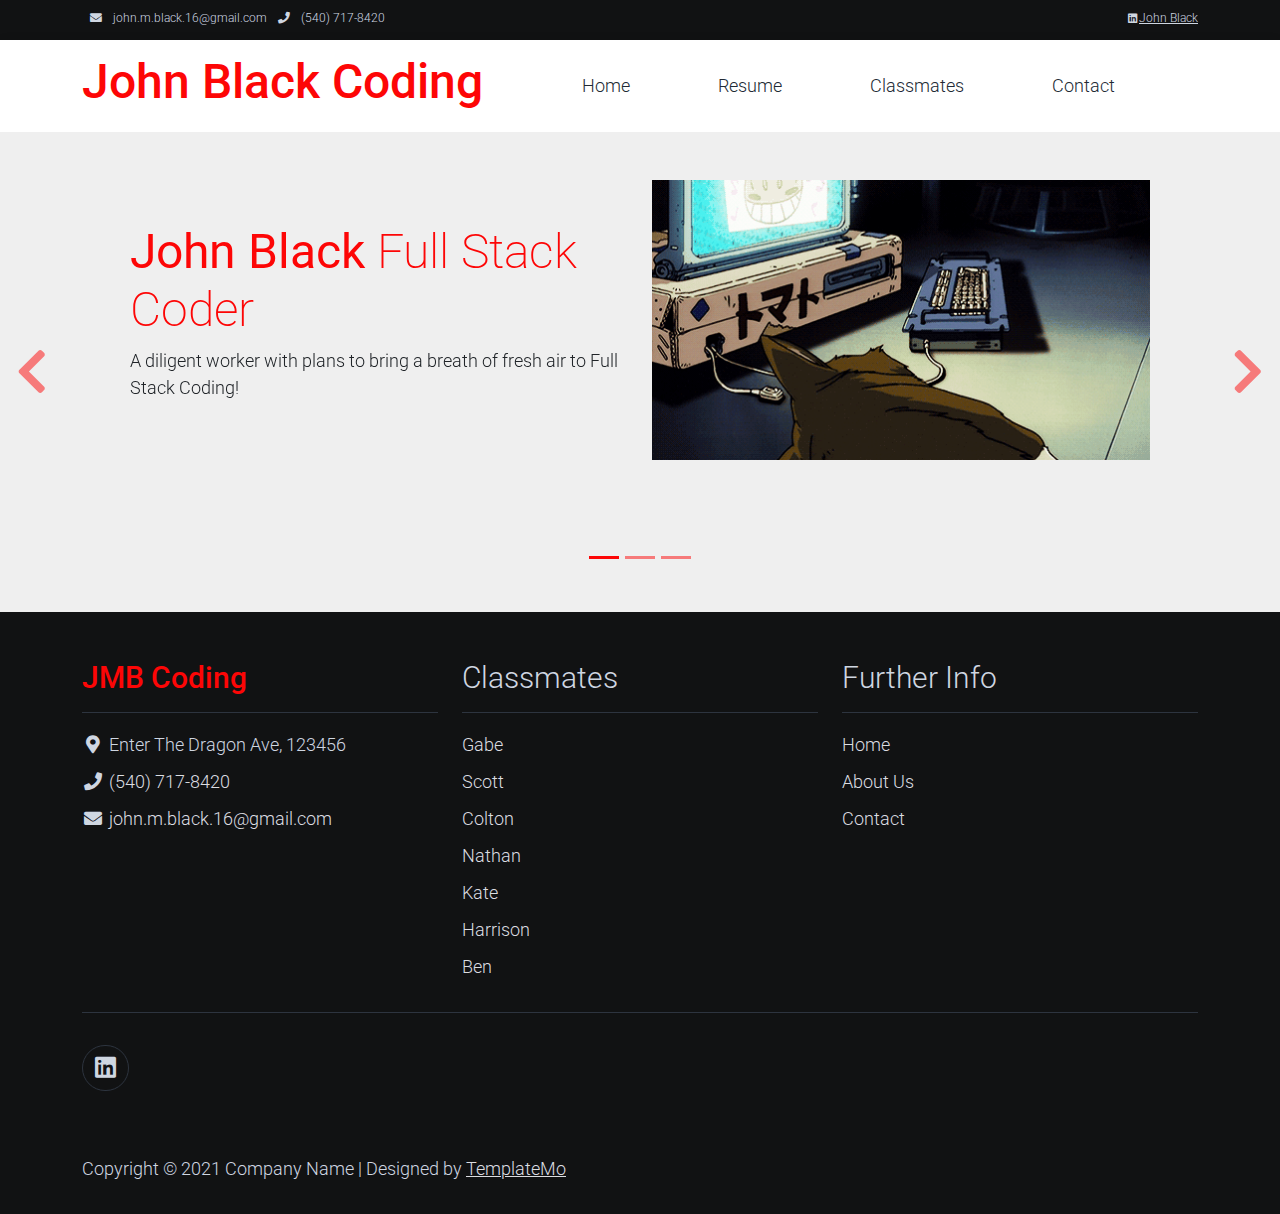
==== index.html @ 6466c822 "first commit" ====
<!DOCTYPE html>
<html lang="en">

<head>
    <title>John Black HTML CSS Template</title>
    <meta charset="utf-8">
    <meta name="viewport" content="width=device-width, initial-scale=1">

    <link rel="apple-touch-icon" href="assets/img/apple-icon.png">
    <link rel="shortcut icon" type="image/x-icon" href="assets/img/favicon.ico">

    <link rel="stylesheet" href="assets/css/bootstrap.min.css">
    <link rel="stylesheet" href="assets/css/templatemo.css">
    <link rel="stylesheet" href="assets/css/custom.css">

    <!-- Load fonts style after rendering the layout styles -->
    <link rel="stylesheet" href="https://fonts.googleapis.com/css2?family=Roboto:wght@100;200;300;400;500;700;900&display=swap">
    <link rel="stylesheet" href="assets/css/fontawesome.min.css">
<!--
    
TemplateMo 559 Zay Shop

https://templatemo.com/tm-559-zay-shop

-->
</head>

<body>
    <!-- Start Top Nav -->
    <nav class="navbar navbar-expand-lg bg-dark navbar-light d-none d-lg-block" id="templatemo_nav_top">
        <div class="container text-light">
            <div class="w-100 d-flex justify-content-between">
                <div>
                    <i class="fa fa-envelope mx-2"></i>
                    <a class="navbar-sm-brand text-light text-decoration-none" href="mailto:info@company.com">john.m.black.16@gmail.com</a>
                    <i class="fa fa-phone mx-2"></i>
                    <a class="navbar-sm-brand text-light text-decoration-none" href="tel:010-020-0340">(540) 717-8420</a>
                </div>
                <div>
                    <a class="text-light" href="https://www.linkedin.com/" target="https://www.linkedin.com/in/john-black-1b0261182/"><i class="fab fa-linkedin fa-sm fa-fw"></i>John Black</a>
                </div>
            </div>
        </div>
    </nav>
    <!-- Close Top Nav -->


    <!-- Header -->
    <nav class="navbar navbar-expand-lg navbar-light shadow">
        <div class="container d-flex justify-content-between align-items-center">

            <a class="navbar-brand text-success logo h1 align-self-center" href="index.html">
              John Black Coding   
            </a>

            <button class="navbar-toggler border-0" type="button" data-bs-toggle="collapse" data-bs-target="#templatemo_main_nav" aria-controls="navbarSupportedContent" aria-expanded="false" aria-label="Toggle navigation">
                <span class="navbar-toggler-icon"></span>
            </button>

            <div class="align-self-center collapse navbar-collapse flex-fill  d-lg-flex justify-content-lg-between" id="templatemo_main_nav">
                <div class="flex-fill">
                    <ul class="nav navbar-nav d-flex justify-content-between mx-lg-auto">
                        <li class="nav-item">
                            <a class="nav-link" href="index.html">Home</a>
                        </li>
                        <li class="nav-item">
                            <a class="nav-link" href="about.html">Resume</a>
                        </li>
                        <li class="nav-item">
                            <a class="nav-link" href="shop.html">Classmates</a>
                        </li>
                        <li class="nav-item">
                            <a class="nav-link" href="contact.html">Contact</a>
                        </li>
                    </ul>
                </div>
 
            </div>

        </div>
    </nav>
    <!-- Close Header -->

    <!-- Modal -->
    <div class="modal fade bg-white" id="templatemo_search" tabindex="-1" role="dialog" aria-labelledby="exampleModalLabel" aria-hidden="true">
        <div class="modal-dialog modal-lg" role="document">
            <div class="w-100 pt-1 mb-5 text-right">
                <button type="button" class="btn-close" data-bs-dismiss="modal" aria-label="Close"></button>
            </div>
            <form action="" method="get" class="modal-content modal-body border-0 p-0">
                <div class="input-group mb-2">
                    <input type="text" class="form-control" id="inputModalSearch" name="q" placeholder="Search ...">
                    <button type="submit" class="input-group-text bg-success text-light">
                        <i class="fa fa-fw fa-search text-white"></i>
                    </button>
                </div>
            </form>
        </div>
    </div>



    <!-- Start Banner Hero -->
    <div id="template-mo-zay-hero-carousel" class="carousel slide" data-bs-ride="carousel">
        <ol class="carousel-indicators">
            <li data-bs-target="#template-mo-zay-hero-carousel" data-bs-slide-to="0" class="active"></li>
            <li data-bs-target="#template-mo-zay-hero-carousel" data-bs-slide-to="1"></li>
            <li data-bs-target="#template-mo-zay-hero-carousel" data-bs-slide-to="2"></li>
        </ol>
        <div class="carousel-inner">
            <div class="carousel-item active">
                <div class="container">
                    <div class="row p-5">
                        <div class="mx-auto col-md-8 col-lg-6 order-lg-last">
                            <img class="img-fluid" src="\assets\img\Ein at the computer.gif" alt="">
                        </div>
                        <div class="col-lg-6 mb-0 d-flex align-items-center">
                            <div class="text-align-left align-self-center">
                                <h1 class="h1 text-success"><b>John Black</b> Full Stack Coder</h1>
                                <h3 class="h2"></h3>
                                <p>
                                    A diligent worker with plans to bring a breath of fresh air to Full Stack Coding! 
                                </p>
                            </div>
                        </div>
                    </div>
                </div>
            </div>
            <div class="carousel-item">
                <div class="container">
                    <div class="row p-5">
                        <div class="mx-auto col-md-8 col-lg-6 order-lg-last">
                            <img class="img-fluid" src="\assets\img\cowboy-bebop-hacker.gif" alt="">
                        </div>
                        <div class="col-lg-6 mb-0 d-flex align-items-center">
                            <div class="text-align-left">
                                <h1 class="h1"></h1>
                                <h3 class="h2">Passion & Integrity</h3>
                                <p>
                                    With my combined training in the U.S. Air Force and Centriq, I know what it takes to bring authentic customer service into the Full Stack Industry.
                                </p>
                            </div>
                        </div>
                    </div>
                </div>
            </div>
            <div class="carousel-item">
                <div class="container">
                    <div class="row p-5">
                        <div class="mx-auto col-md-8 col-lg-6 order-lg-last">
                            <img class="img-fluid" src="\assets\img\Ein smile at console.gif" alt="">
                        </div>
                        <div class="col-lg-6 mb-0 d-flex align-items-center">
                            <div class="text-align-left">
                                <h1 class="h1">Thank You!</h1>
                                <h3 class="h2"></h3>
                                <p>
                                    I truly appreciate you taking the time to visit this site, I hope that I can provide you with the services that you seek!
                                </p>
                            </div>
                        </div>
                    </div>
                </div>
            </div>
        </div>
        <a class="carousel-control-prev text-decoration-none w-auto ps-3" href="#template-mo-zay-hero-carousel" role="button" data-bs-slide="prev">
            <i class="fas fa-chevron-left"></i>
        </a>
        <a class="carousel-control-next text-decoration-none w-auto pe-3" href="#template-mo-zay-hero-carousel" role="button" data-bs-slide="next">
            <i class="fas fa-chevron-right"></i>
        </a>
    </div>
    <!-- End Banner Hero -->

    <!-- Start Footer -->
    <footer class="bg-dark" id="tempaltemo_footer">
        <div class="container">
            <div class="row">

                <div class="col-md-4 pt-5">
                    <h2 class="h2 text-success border-bottom pb-3 border-light logo">JMB Coding</h2>
                    <ul class="list-unstyled text-light footer-link-list">
                        <li>
                            <i class="fas fa-map-marker-alt fa-fw"></i>
                            Enter The Dragon Ave, 123456
                        </li>
                        <li>
                            <i class="fa fa-phone fa-fw"></i>
                            <a class="text-decoration-none" href="tel:010-020-0340">(540) 717-8420</a>
                        </li>
                        <li>
                            <i class="fa fa-envelope fa-fw"></i>
                            <a class="text-decoration-none" href="mailto:info@company.com">john.m.black.16@gmail.com</a>
                        </li>
                    </ul>
                </div>

                <div class="col-md-4 pt-5">
                    <h2 class="h2 text-light border-bottom pb-3 border-light">Classmates</h2>
                    <ul class="list-unstyled text-light footer-link-list">
                        <li><a class="text-decoration-none" href="#">Gabe</a></li>
                        <li><a class="text-decoration-none" href="#">Scott</a></li>
                        <li><a class="text-decoration-none" href="#">Colton</a></li>
                        <li><a class="text-decoration-none" href="#">Nathan</a></li>
                        <li><a class="text-decoration-none" href="#">Kate</a></li>
                        <li><a class="text-decoration-none" href="#">Harrison</a></li>
                        <li><a class="text-decoration-none" href="#">Ben</a></li>
                    </ul>
                </div>

                <div class="col-md-4 pt-5">
                    <h2 class="h2 text-light border-bottom pb-3 border-light">Further Info</h2>
                    <ul class="list-unstyled text-light footer-link-list">
                        <li><a class="text-decoration-none" href="#">Home</a></li>
                        <li><a class="text-decoration-none" href="#">About Us</a></li>
                        <li><a class="text-decoration-none" href="#">Contact</a></li>
                    </ul>
                </div>

            </div>

            <div class="row text-light mb-4">
                <div class="col-12 mb-3">
                    <div class="w-100 my-3 border-top border-light"></div>
                </div>
                <div class="col-auto me-auto">
                    <ul class="list-inline text-left footer-icons">
                        <li class="list-inline-item border border-light rounded-circle text-center">
                            <a class="text-light text-decoration-none" target="https://www.linkedin.com/in/john-black-1b0261182/" href="https://www.linkedin.com/"><i class="fab fa-linkedin fa-lg fa-fw"></i></a>
                        </li>
                    </ul>
                </div>
                <div class="col-auto">
                </div>
            </div>
        </div>

        <div class="w-100 bg-black py-3">
            <div class="container">
                <div class="row pt-2">
                    <div class="col-12">
                        <p class="text-left text-light">
                            Copyright &copy; 2021 Company Name 
                            | Designed by <a rel="sponsored" href="https://templatemo.com" target="_blank">TemplateMo</a>
                        </p>
                    </div>
                </div>
            </div>
        </div>

    </footer>
    <!-- End Footer -->

    <!-- Start Script -->
    <script src="assets/js/jquery-1.11.0.min.js"></script>
    <script src="assets/js/jquery-migrate-1.2.1.min.js"></script>
    <script src="assets/js/bootstrap.bundle.min.js"></script>
    <script src="assets/js/templatemo.js"></script>
    <script src="assets/js/custom.js"></script>
    <!-- End Script -->
</body>

</html>
---- assets/css/templatemo.css ----
/*

TemplateMo 559 Zay Shop

https://templatemo.com/tm-559-zay-shop

---------------------------------------------
Table of contents
------------------------------------------------
1. Typography
2. General
3. Nav
4. Hero Carousel
5. Accordion
6. Shop
7. Product
8. Carousel Hero
9. Carousel Brand
10. Services
11. Contact map
12. Footer
13. Small devices (landscape phones, 576px and up)
14. Medium devices (tablets, 768px and up)
15. Large devices (desktops, 992px and up)
16. Extra large devices (large desktops, 1200px and up)
--------------------------------------------- */




/* Typography */
body, ul, li, p, a, label, input, div {
  font-family: 'Roboto', sans-serif;
  font-size: 18px !important;
  font-weight: 300 !important;
}
.h1 {
  font-family: 'Roboto', sans-serif;
  font-size: 48px !important;
  font-weight: 200 !important;
}
.h2 {
  font-family: 'Roboto', sans-serif;
  font-size: 30px !important;
  font-weight: 300;
}
.h3 {
  font-family: 'Roboto', sans-serif;
  font-size: 22px !important;
}
/* General */
.logo { font-weight: 500 !important;}
.text-warning {  color: #fd0606 !important;}
.text-muted { color: #bcbcbc !important;}
.text-success { color: #fd0606 !important;}
.text-light { color: #cfd6e1 !important;}
.bg-dark { background-color: #111213 !important;}
.bg-light { background-color: #e9eef5 !important;}
.bg-black { background-color: #111213 !important;}
.bg-success { background-color: #fd0606 !important;}
.btn-success {
  background-color: #fd0606 !important;
  border-color: #fd0606 !important;
}
.pagination .page-link:hover {color: #000;}
.pagination .page-link:hover, .pagination .page-link.active {
  background-color: #fd0606;
  color: #fff;
}
/* Nav */
#templatemo_nav_top { min-height: 40px;}
#templatemo_nav_top * { font-size: .9em !important;}
#templatemo_main_nav a { color: #212934;}
#templatemo_main_nav a:hover { color: #fd0606;}
#templatemo_main_nav .navbar .nav-icon { margin-right: 20px;}

/* Hero Carousel */
#template-mo-zay-hero-carousel { background: #efefef !important;}
/* Accordion */
.templatemo-accordion a { color: #000;}
.templatemo-accordion a:hover { color: #333d4a;}
/* Shop */
.shop-top-menu a:hover { color: #fd0606 !important;}
/* Product */
.product-wap { box-shadow: 0px 5px 10px 0px rgba(0, 0, 0, 0.10);}
.product-wap .product-color-dot.color-dot-red { background:#f71515;}
.product-wap .product-color-dot.color-dot-blue { background:#6db4fe;}
.product-wap .product-color-dot.color-dot-black { background:#000000;}
.product-wap .product-color-dot.color-dot-light { background:#e0e0e0;}
.product-wap .product-color-dot.color-dot-green { background:#0bff7e;}
.card.product-wap .card .product-overlay {
  background: rgba(0,0,0,.2);
  visibility: hidden;
  opacity: 0;
  transition: .3s;
}
.card.product-wap:hover .card .product-overlay {
  visibility: visible;
  opacity: 1;
}
.card.product-wap a { color: #000;}
#carousel-related-product .slick-slide:focus { outline: none !important;}
#carousel-related-product .slick-dots li button:before {
  font-size: 15px;
  margin-top: 20px;
}
/* Brand */
.brand-img {
  filter: grayscale(100%);
  opacity: 0.5;
  transition: .5s;
}
.brand-img:hover {
  filter: grayscale(0%);
  opacity: 1;
}
/* Carousel Hero */
#template-mo-zay-hero-carousel .carousel-indicators li {
  margin-top: -50px;
  background-color: #fd0606;
}
#template-mo-zay-hero-carousel .carousel-control-next i,
#template-mo-zay-hero-carousel .carousel-control-prev i {
  color: #fd0606 !important;
  font-size: 2.8em !important;
}
/* Carousel Brand */
.tempaltemo-carousel .h1 {
  font-size: .5em !important;
  color: #000 !important;
}
/* Services */
.services-icon-wap {transition: .3s;}
.services-icon-wap:hover, .services-icon-wap:hover i {color: #fff;}
.services-icon-wap:hover {background: #fd0606;}
/* Contact map */
/*.leaflet-control a, .leaflet-control { font-size: 10px !important;}
.form-control { border: 1px solid #e8e8e8;}
/* Footer */
#tempaltemo_footer a { color: #dcdde1;}
#tempaltemo_footer a:hover { color: #fd0606;}
#tempaltemo_footer ul.footer-link-list li { padding-top: 10px;}
#tempaltemo_footer ul.footer-icons li {
  width: 2.6em;
  height: 2.6em;
  line-height: 2.6em;
}
#tempaltemo_footer ul.footer-icons li:hover {
  background-color: #cfd6e1;
  transition: .5s;
}
#tempaltemo_footer ul.footer-icons li:hover i {
  color: #212934;
  transition: .5s;
}
#tempaltemo_footer .border-light { border-color: #2d343f !important;}
/*
// Extra small devices (portrait phones, less than 576px)
// No media query since this is the default in Bootstrap
*/
/* Small devices (landscape phones, 576px and up)*/
.product-wap .h3, .product-wap li, .product-wap i, .product-wap p {
  font-size: 12px !important;
}
.product-wap .product-color-dot {
  width: 6px;
  height: 6px;
}

@media (min-width: 576px) {
  .tempaltemo-carousel .h1 { font-size: 1em !important;}
}

/*// Medium devices (tablets, 768px and up)*/
@media (min-width: 768px) {
  #templatemo_main_nav .navbar-nav {max-width: 450px;}
 }

/* Large devices (desktops, 992px and up)*/
@media (min-width: 992px) {
  #templatemo_main_nav .navbar-nav {max-width: 550px;}
  #template-mo-zay-hero-carousel .carousel-item {min-height: 30rem !important;}
  .product-wap .h3, .product-wap li, .product-wap i, .product-wap p {font-size: 18px !important;}
  .product-wap .product-color-dot {
    width: 12px;
    height: 12px;
  }
}

/* Extra large devices (large desktops, 1200px and up)*/
@media (min-width: 1200px) {}
---- assets/css/custom.css ----
/*
Custom Css
*/
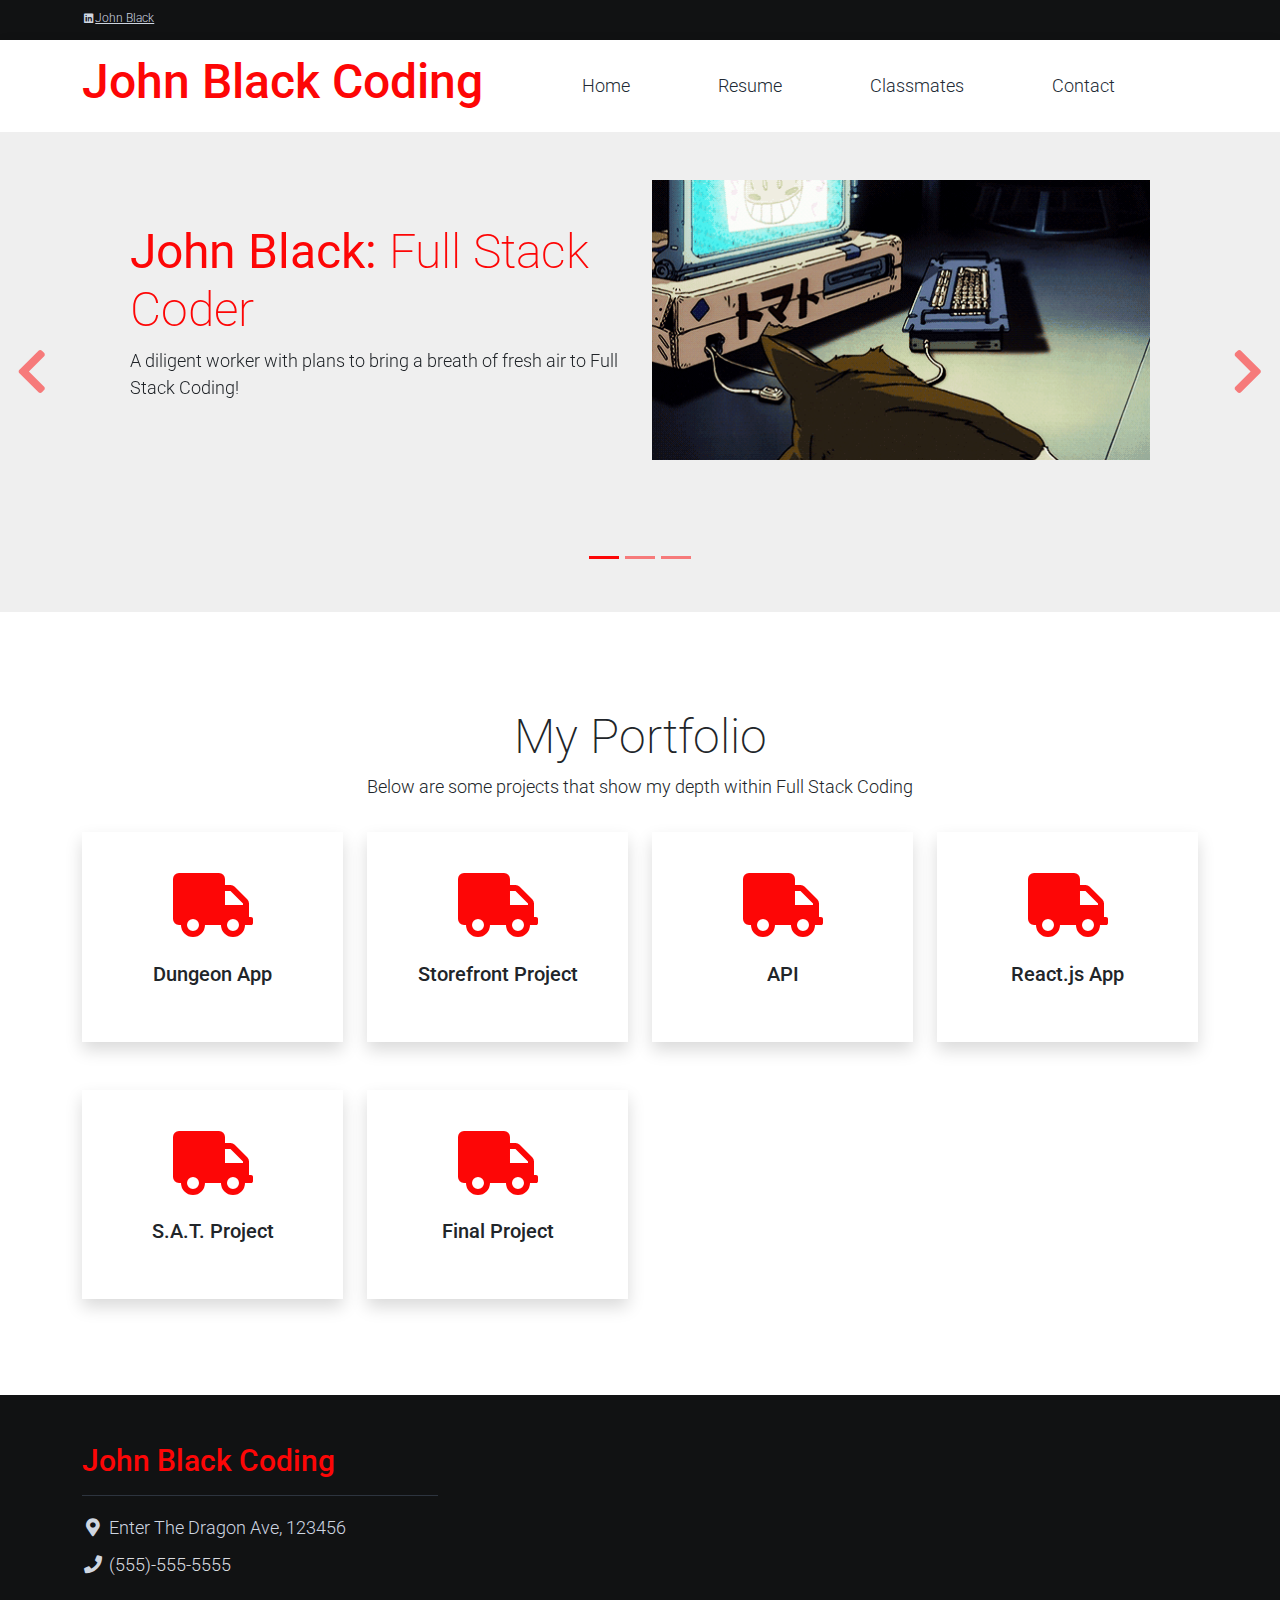
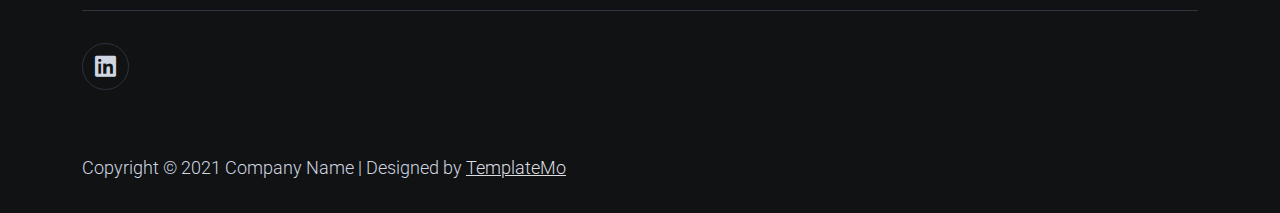
==== commit 4448d94a: "Add files via upload" ====
--- a/index.html
+++ b/index.html
@@ -1,263 +1,312 @@
-<!DOCTYPE html>
-<html lang="en">
-
-<head>
-    <title>John Black HTML CSS Template</title>
-    <meta charset="utf-8">
-    <meta name="viewport" content="width=device-width, initial-scale=1">
-
-    <link rel="apple-touch-icon" href="assets/img/apple-icon.png">
-    <link rel="shortcut icon" type="image/x-icon" href="assets/img/favicon.ico">
-
-    <link rel="stylesheet" href="assets/css/bootstrap.min.css">
-    <link rel="stylesheet" href="assets/css/templatemo.css">
-    <link rel="stylesheet" href="assets/css/custom.css">
-
-    <!-- Load fonts style after rendering the layout styles -->
-    <link rel="stylesheet" href="https://fonts.googleapis.com/css2?family=Roboto:wght@100;200;300;400;500;700;900&display=swap">
-    <link rel="stylesheet" href="assets/css/fontawesome.min.css">
-<!--
-    
-TemplateMo 559 Zay Shop
-
-https://templatemo.com/tm-559-zay-shop
-
--->
-</head>
-
-<body>
-    <!-- Start Top Nav -->
-    <nav class="navbar navbar-expand-lg bg-dark navbar-light d-none d-lg-block" id="templatemo_nav_top">
-        <div class="container text-light">
-            <div class="w-100 d-flex justify-content-between">
-                <div>
-                    <i class="fa fa-envelope mx-2"></i>
-                    <a class="navbar-sm-brand text-light text-decoration-none" href="mailto:info@company.com">john.m.black.16@gmail.com</a>
-                    <i class="fa fa-phone mx-2"></i>
-                    <a class="navbar-sm-brand text-light text-decoration-none" href="tel:010-020-0340">(540) 717-8420</a>
-                </div>
-                <div>
-                    <a class="text-light" href="https://www.linkedin.com/" target="https://www.linkedin.com/in/john-black-1b0261182/"><i class="fab fa-linkedin fa-sm fa-fw"></i>John Black</a>
-                </div>
-            </div>
-        </div>
-    </nav>
-    <!-- Close Top Nav -->
-
-
-    <!-- Header -->
-    <nav class="navbar navbar-expand-lg navbar-light shadow">
-        <div class="container d-flex justify-content-between align-items-center">
-
-            <a class="navbar-brand text-success logo h1 align-self-center" href="index.html">
-              John Black Coding   
-            </a>
-
-            <button class="navbar-toggler border-0" type="button" data-bs-toggle="collapse" data-bs-target="#templatemo_main_nav" aria-controls="navbarSupportedContent" aria-expanded="false" aria-label="Toggle navigation">
-                <span class="navbar-toggler-icon"></span>
-            </button>
-
-            <div class="align-self-center collapse navbar-collapse flex-fill  d-lg-flex justify-content-lg-between" id="templatemo_main_nav">
-                <div class="flex-fill">
-                    <ul class="nav navbar-nav d-flex justify-content-between mx-lg-auto">
-                        <li class="nav-item">
-                            <a class="nav-link" href="index.html">Home</a>
-                        </li>
-                        <li class="nav-item">
-                            <a class="nav-link" href="about.html">Resume</a>
-                        </li>
-                        <li class="nav-item">
-                            <a class="nav-link" href="shop.html">Classmates</a>
-                        </li>
-                        <li class="nav-item">
-                            <a class="nav-link" href="contact.html">Contact</a>
-                        </li>
-                    </ul>
-                </div>
- 
-            </div>
-
-        </div>
-    </nav>
-    <!-- Close Header -->
-
-    <!-- Modal -->
-    <div class="modal fade bg-white" id="templatemo_search" tabindex="-1" role="dialog" aria-labelledby="exampleModalLabel" aria-hidden="true">
-        <div class="modal-dialog modal-lg" role="document">
-            <div class="w-100 pt-1 mb-5 text-right">
-                <button type="button" class="btn-close" data-bs-dismiss="modal" aria-label="Close"></button>
-            </div>
-            <form action="" method="get" class="modal-content modal-body border-0 p-0">
-                <div class="input-group mb-2">
-                    <input type="text" class="form-control" id="inputModalSearch" name="q" placeholder="Search ...">
-                    <button type="submit" class="input-group-text bg-success text-light">
-                        <i class="fa fa-fw fa-search text-white"></i>
-                    </button>
-                </div>
-            </form>
-        </div>
-    </div>
-
-
-
-    <!-- Start Banner Hero -->
-    <div id="template-mo-zay-hero-carousel" class="carousel slide" data-bs-ride="carousel">
-        <ol class="carousel-indicators">
-            <li data-bs-target="#template-mo-zay-hero-carousel" data-bs-slide-to="0" class="active"></li>
-            <li data-bs-target="#template-mo-zay-hero-carousel" data-bs-slide-to="1"></li>
-            <li data-bs-target="#template-mo-zay-hero-carousel" data-bs-slide-to="2"></li>
-        </ol>
-        <div class="carousel-inner">
-            <div class="carousel-item active">
-                <div class="container">
-                    <div class="row p-5">
-                        <div class="mx-auto col-md-8 col-lg-6 order-lg-last">
-                            <img class="img-fluid" src="\assets\img\Ein at the computer.gif" alt="">
-                        </div>
-                        <div class="col-lg-6 mb-0 d-flex align-items-center">
-                            <div class="text-align-left align-self-center">
-                                <h1 class="h1 text-success"><b>John Black</b> Full Stack Coder</h1>
-                                <h3 class="h2"></h3>
-                                <p>
-                                    A diligent worker with plans to bring a breath of fresh air to Full Stack Coding! 
-                                </p>
-                            </div>
-                        </div>
-                    </div>
-                </div>
-            </div>
-            <div class="carousel-item">
-                <div class="container">
-                    <div class="row p-5">
-                        <div class="mx-auto col-md-8 col-lg-6 order-lg-last">
-                            <img class="img-fluid" src="\assets\img\cowboy-bebop-hacker.gif" alt="">
-                        </div>
-                        <div class="col-lg-6 mb-0 d-flex align-items-center">
-                            <div class="text-align-left">
-                                <h1 class="h1"></h1>
-                                <h3 class="h2">Passion & Integrity</h3>
-                                <p>
-                                    With my combined training in the U.S. Air Force and Centriq, I know what it takes to bring authentic customer service into the Full Stack Industry.
-                                </p>
-                            </div>
-                        </div>
-                    </div>
-                </div>
-            </div>
-            <div class="carousel-item">
-                <div class="container">
-                    <div class="row p-5">
-                        <div class="mx-auto col-md-8 col-lg-6 order-lg-last">
-                            <img class="img-fluid" src="\assets\img\Ein smile at console.gif" alt="">
-                        </div>
-                        <div class="col-lg-6 mb-0 d-flex align-items-center">
-                            <div class="text-align-left">
-                                <h1 class="h1">Thank You!</h1>
-                                <h3 class="h2"></h3>
-                                <p>
-                                    I truly appreciate you taking the time to visit this site, I hope that I can provide you with the services that you seek!
-                                </p>
-                            </div>
-                        </div>
-                    </div>
-                </div>
-            </div>
-        </div>
-        <a class="carousel-control-prev text-decoration-none w-auto ps-3" href="#template-mo-zay-hero-carousel" role="button" data-bs-slide="prev">
-            <i class="fas fa-chevron-left"></i>
-        </a>
-        <a class="carousel-control-next text-decoration-none w-auto pe-3" href="#template-mo-zay-hero-carousel" role="button" data-bs-slide="next">
-            <i class="fas fa-chevron-right"></i>
-        </a>
-    </div>
-    <!-- End Banner Hero -->
-
-    <!-- Start Footer -->
-    <footer class="bg-dark" id="tempaltemo_footer">
-        <div class="container">
-            <div class="row">
-
-                <div class="col-md-4 pt-5">
-                    <h2 class="h2 text-success border-bottom pb-3 border-light logo">JMB Coding</h2>
-                    <ul class="list-unstyled text-light footer-link-list">
-                        <li>
-                            <i class="fas fa-map-marker-alt fa-fw"></i>
-                            Enter The Dragon Ave, 123456
-                        </li>
-                        <li>
-                            <i class="fa fa-phone fa-fw"></i>
-                            <a class="text-decoration-none" href="tel:010-020-0340">(540) 717-8420</a>
-                        </li>
-                        <li>
-                            <i class="fa fa-envelope fa-fw"></i>
-                            <a class="text-decoration-none" href="mailto:info@company.com">john.m.black.16@gmail.com</a>
-                        </li>
-                    </ul>
-                </div>
-
-                <div class="col-md-4 pt-5">
-                    <h2 class="h2 text-light border-bottom pb-3 border-light">Classmates</h2>
-                    <ul class="list-unstyled text-light footer-link-list">
-                        <li><a class="text-decoration-none" href="#">Gabe</a></li>
-                        <li><a class="text-decoration-none" href="#">Scott</a></li>
-                        <li><a class="text-decoration-none" href="#">Colton</a></li>
-                        <li><a class="text-decoration-none" href="#">Nathan</a></li>
-                        <li><a class="text-decoration-none" href="#">Kate</a></li>
-                        <li><a class="text-decoration-none" href="#">Harrison</a></li>
-                        <li><a class="text-decoration-none" href="#">Ben</a></li>
-                    </ul>
-                </div>
-
-                <div class="col-md-4 pt-5">
-                    <h2 class="h2 text-light border-bottom pb-3 border-light">Further Info</h2>
-                    <ul class="list-unstyled text-light footer-link-list">
-                        <li><a class="text-decoration-none" href="#">Home</a></li>
-                        <li><a class="text-decoration-none" href="#">About Us</a></li>
-                        <li><a class="text-decoration-none" href="#">Contact</a></li>
-                    </ul>
-                </div>
-
-            </div>
-
-            <div class="row text-light mb-4">
-                <div class="col-12 mb-3">
-                    <div class="w-100 my-3 border-top border-light"></div>
-                </div>
-                <div class="col-auto me-auto">
-                    <ul class="list-inline text-left footer-icons">
-                        <li class="list-inline-item border border-light rounded-circle text-center">
-                            <a class="text-light text-decoration-none" target="https://www.linkedin.com/in/john-black-1b0261182/" href="https://www.linkedin.com/"><i class="fab fa-linkedin fa-lg fa-fw"></i></a>
-                        </li>
-                    </ul>
-                </div>
-                <div class="col-auto">
-                </div>
-            </div>
-        </div>
-
-        <div class="w-100 bg-black py-3">
-            <div class="container">
-                <div class="row pt-2">
-                    <div class="col-12">
-                        <p class="text-left text-light">
-                            Copyright &copy; 2021 Company Name 
-                            | Designed by <a rel="sponsored" href="https://templatemo.com" target="_blank">TemplateMo</a>
-                        </p>
-                    </div>
-                </div>
-            </div>
-        </div>
-
-    </footer>
-    <!-- End Footer -->
-
-    <!-- Start Script -->
-    <script src="assets/js/jquery-1.11.0.min.js"></script>
-    <script src="assets/js/jquery-migrate-1.2.1.min.js"></script>
-    <script src="assets/js/bootstrap.bundle.min.js"></script>
-    <script src="assets/js/templatemo.js"></script>
-    <script src="assets/js/custom.js"></script>
-    <!-- End Script -->
-</body>
-
+<!DOCTYPE html>
+<html lang="en">
+
+<head>
+    <title>John Black Coding: Home</title>
+    <meta charset="utf-8">
+    <meta name="viewport" content="width=device-width, initial-scale=1">
+
+    <link rel="apple-touch-icon" href="assets/img/apple-icon.png">
+
+    <link rel="stylesheet" href="assets/css/bootstrap.min.css">
+    <link rel="stylesheet" href="assets/css/templatemo.css">
+    <link rel="stylesheet" href="assets/css/custom.css">
+
+    <!-- Load fonts style after rendering the layout styles -->
+    <link rel="stylesheet" href="https://fonts.googleapis.com/css2?family=Roboto:wght@100;200;300;400;500;700;900&display=swap">
+    <link rel="stylesheet" href="assets/css/fontawesome.min.css">
+<!--
+    
+TemplateMo 559 Zay Shop
+
+https://templatemo.com/tm-559-zay-shop
+
+-->
+</head>
+
+<body>
+    <!-- Start Top Nav -->
+    <nav class="navbar navbar-expand-lg bg-dark navbar-light d-none d-lg-block" id="templatemo_nav_top">
+        <div class="container text-light">
+            <div class="w-100 d-flex justify-content-between">
+                <div>
+                    <a class="text-light" href="https://www.linkedin.com/" target="https://www.linkedin.com/john-black-1b0261182/"><i class="fab fa-linkedin fa-sm fa-fw"></i>John Black</a>
+                </div>
+            </div>
+        </div>
+    </nav>
+    <!-- Close Top Nav -->
+
+
+    <!-- Header -->
+    <nav class="navbar navbar-expand-lg navbar-light shadow">
+        <div class="container d-flex justify-content-between align-items-center">
+
+            <a class="navbar-brand text-success logo h1 align-self-center" href="index.html">
+              John Black Coding   
+            </a>
+
+            <button class="navbar-toggler border-0" type="button" data-bs-toggle="collapse" data-bs-target="#templatemo_main_nav" aria-controls="navbarSupportedContent" aria-expanded="false" aria-label="Toggle navigation">
+                <span class="navbar-toggler-icon"></span>
+            </button>
+
+            <div class="align-self-center collapse navbar-collapse flex-fill  d-lg-flex justify-content-lg-between" id="templatemo_main_nav">
+                <div class="flex-fill">
+                    <ul class="nav navbar-nav d-flex justify-content-between mx-lg-auto">
+                        <li class="nav-item">
+                            <a class="nav-link" href="index.html">Home</a>
+                        </li>
+                        <li class="nav-item">
+                            <a class="nav-link" href="about.html">Resume</a>
+                        </li>
+                        <li class="nav-item">
+                            <a class="nav-link" href="shop.html">Classmates</a>
+                        </li>
+                        <li class="nav-item">
+                            <a class="nav-link" href="contact.html">Contact</a>
+                        </li>
+                    </ul>
+                </div>
+ 
+            </div>
+
+        </div>
+    </nav>
+    <!-- Close Header -->
+
+    <!-- Modal -->
+    <div class="modal fade bg-white" id="templatemo_search" tabindex="-1" role="dialog" aria-labelledby="exampleModalLabel" aria-hidden="true">
+        <div class="modal-dialog modal-lg" role="document">
+            <div class="w-100 pt-1 mb-5 text-right">
+                <button type="button" class="btn-close" data-bs-dismiss="modal" aria-label="Close"></button>
+            </div>
+            <form action="" method="get" class="modal-content modal-body border-0 p-0">
+                <div class="input-group mb-2">
+                    <input type="text" class="form-control" id="inputModalSearch" name="q" placeholder="Search ...">
+                    <button type="submit" class="input-group-text bg-success text-light">
+                        <i class="fa fa-fw fa-search text-white"></i>
+                    </button>
+                </div>
+            </form>
+        </div>
+    </div>
+
+
+
+    <!-- Start Banner Hero -->
+    <div id="template-mo-zay-hero-carousel" class="carousel slide" data-bs-ride="carousel">
+        <ol class="carousel-indicators">
+            <li data-bs-target="#template-mo-zay-hero-carousel" data-bs-slide-to="0" class="active"></li>
+            <li data-bs-target="#template-mo-zay-hero-carousel" data-bs-slide-to="1"></li>
+            <li data-bs-target="#template-mo-zay-hero-carousel" data-bs-slide-to="2"></li>
+        </ol>
+        <div class="carousel-inner">
+            <div class="carousel-item active">
+                <div class="container">
+                    <div class="row p-5">
+                        <div class="mx-auto col-md-8 col-lg-6 order-lg-last">
+                            <img class="img-fluid" src="\assets\img\Ein at the computer.gif" alt="">
+                        </div>
+                        <div class="col-lg-6 mb-0 d-flex align-items-center">
+                            <div class="text-align-left align-self-center">
+                                <h1 class="h1 text-success"><b>John Black:</b> Full Stack Coder</h1>
+                                <h3 class="h2"></h3>
+                                <p>
+                                    A diligent worker with plans to bring a breath of fresh air to Full Stack Coding! 
+                                </p>
+                            </div>
+                        </div>
+                    </div>
+                </div>
+            </div>
+            <div class="carousel-item">
+                <div class="container">
+                    <div class="row p-5">
+                        <div class="mx-auto col-md-8 col-lg-6 order-lg-last">
+                            <img class="img-fluid" src="\assets\img\cowboy-bebop-hacker.gif" alt="">
+                        </div>
+                        <div class="col-lg-6 mb-0 d-flex align-items-center">
+                            <div class="text-align-left">
+                                <h1 class="h1"></h1>
+                                <h3 class="h2">Passion & Integrity</h3>
+                                <p>
+                                    With my combined training in the U.S. Air Force and Centriq, I know what it takes to bring authentic customer service into the Full Stack Industry.
+                                </p>
+                            </div>
+                        </div>
+                    </div>
+                </div>
+            </div>
+            <div class="carousel-item">
+                <div class="container">
+                    <div class="row p-5">
+                        <div class="mx-auto col-md-8 col-lg-6 order-lg-last">
+                            <img class="img-fluid" src="\assets\img\Ein smile at console.gif" alt="">
+                        </div>
+                        <div class="col-lg-6 mb-0 d-flex align-items-center">
+                            <div class="text-align-left">
+                                <h1 class="h1">Thank You!</h1>
+                                <h3 class="h2"></h3>
+                                <p>
+                                    I truly appreciate you taking the time to visit this site, I hope that I can provide you with the services that you seek!
+                                </p>
+                            </div>
+                        </div>
+                    </div>
+                </div>
+            </div>
+        </div>
+        <a class="carousel-control-prev text-decoration-none w-auto ps-3" href="#template-mo-zay-hero-carousel" role="button" data-bs-slide="prev">
+            <i class="fas fa-chevron-left"></i>
+        </a>
+        <a class="carousel-control-next text-decoration-none w-auto pe-3" href="#template-mo-zay-hero-carousel" role="button" data-bs-slide="next">
+            <i class="fas fa-chevron-right"></i>
+        </a>
+    </div>
+    <!-- End Banner Hero -->
+
+    <!-- Start Portfolio -->
+
+    <section class="container py-5">
+        <div class="row text-center pt-5 pb-3">
+            <div class="col-lg-6 m-auto">
+                <h1 class="h1">My Portfolio</h1>
+                <p>
+                   Below are some projects that show my depth within Full Stack Coding
+                </p>
+            </div>
+        </div>
+        <div class="row">
+
+            <div class="col-md-6 col-lg-3 pb-5">
+                <div class="h-100 py-5 services-icon-wap shadow">
+                    <a class= "text-reset text-decoration-none" href="https://github.com/JohnBlack-101/Dungeon">
+                    <div class="h1 text-success text-center">
+                            <i class="fa fa-truck fa-lg"></i>
+                        </div>
+                        <h2 class="h5 mt-4 text-center">Dungeon App</h2>
+                    </a>
+                </div>
+            </div>
+
+            <div class="col-md-6 col-lg-3 pb-5">
+                <div class="h-100 py-5 services-icon-wap shadow">
+                    <a class= "text-reset text-decoration-none" href="#">
+                    <div class="h1 text-success text-center">
+                            <i class="fa fa-truck fa-lg"></i>
+                        </div>
+                        <h2 class="h5 mt-4 text-center">Storefront Project</h2>
+                    </a>
+                </div>
+            </div>
+
+            <div class="col-md-6 col-lg-3 pb-5">
+                <div class="h-100 py-5 services-icon-wap shadow">
+                    <a class= "text-reset text-decoration-none" href="#">
+                    <div class="h1 text-success text-center">
+                            <i class="fa fa-truck fa-lg"></i>
+                        </div>
+                        <h2 class="h5 mt-4 text-center">API</h2>
+                    </a>
+                </div>
+            </div>
+
+            <div class="col-md-6 col-lg-3 pb-5">
+                <div class="h-100 py-5 services-icon-wap shadow">
+                    <a class= "text-reset text-decoration-none" href="#">
+                    <div class="h1 text-success text-center">
+                            <i class="fa fa-truck fa-lg"></i>
+                        </div>
+                        <h2 class="h5 mt-4 text-center">React.js App</h2>
+                    </a>
+                </div>
+            </div>
+
+            <div class="col-md-6 col-lg-3 pb-5">
+                <div class="h-100 py-5 services-icon-wap shadow">
+                    <a class= "text-reset text-decoration-none" href="#">
+                    <div class="h1 text-success text-center">
+                            <i class="fa fa-truck fa-lg"></i>
+                        </div>
+                        <h2 class="h5 mt-4 text-center">S.A.T. Project</h2>
+                    </a>
+                </div>
+            </div>
+
+            <div class="col-md-6 col-lg-3 pb-5">
+                <div class="h-100 py-5 services-icon-wap shadow">
+                    <a class= "text-reset text-decoration-none" href="#">
+                    <div class="h1 text-success text-center">
+                            <i class="fa fa-truck fa-lg"></i>
+                        </div>
+                        <h2 class="h5 mt-4 text-center">Final Project</h2>
+                    </a>
+                </div>
+            </div>
+    </section>
+
+    <!--End Portfolio-->
+
+    <!-- Start Footer -->
+    <footer class="bg-dark" id="tempaltemo_footer">
+        <div class="container">
+            <div class="row">
+
+                <div class="col-md-4 pt-5">
+                    <h2 class="h2 text-success border-bottom pb-3 border-light logo">John Black Coding</h2>
+                    <ul class="list-unstyled text-light footer-link-list">
+                        <li>
+                            <i class="fas fa-map-marker-alt fa-fw"></i>
+                            Enter The Dragon Ave, 123456
+                        </li>
+                        <li>
+                            <i class="fa fa-phone fa-fw"></i>
+                            <a class="text-decoration-none" href="tel:010-020-0340">(555)-555-5555</a>
+                        </li>
+                    </ul>
+                </div>
+
+            </div>
+
+            <div class="row text-light mb-4">
+                <div class="col-12 mb-3">
+                    <div class="w-100 my-3 border-top border-light"></div>
+                </div>
+                <div class="col-auto me-auto">
+                    <ul class="list-inline text-left footer-icons">
+                        <li class="list-inline-item border border-light rounded-circle text-center">
+                            <a class="text-light text-decoration-none" target="https://www.linkedin.com/in/john-black-1b0261182/" href="https://www.linkedin.com/"><i class="fab fa-linkedin fa-lg fa-fw"></i></a>
+                        </li>
+                    </ul>
+                </div>
+                <div class="col-auto">
+                </div>
+            </div>
+        </div>
+
+        <div class="w-100 bg-black py-3">
+            <div class="container">
+                <div class="row pt-2">
+                    <div class="col-12">
+                        <p class="text-left text-light">
+                            Copyright &copy; 2021 Company Name 
+                            | Designed by <a rel="sponsored" href="https://templatemo.com" target="_blank">TemplateMo</a>
+                        </p>
+                    </div>
+                </div>
+            </div>
+        </div>
+
+    </footer>
+    <!-- End Footer -->
+
+    <!-- Start Script -->
+    <script src="assets/js/jquery-1.11.0.min.js"></script>
+    <script src="assets/js/jquery-migrate-1.2.1.min.js"></script>
+    <script src="assets/js/bootstrap.bundle.min.js"></script>
+    <script src="assets/js/templatemo.js"></script>
+    <script src="assets/js/custom.js"></script>
+    <!-- End Script -->
+</body>
+
 </html>